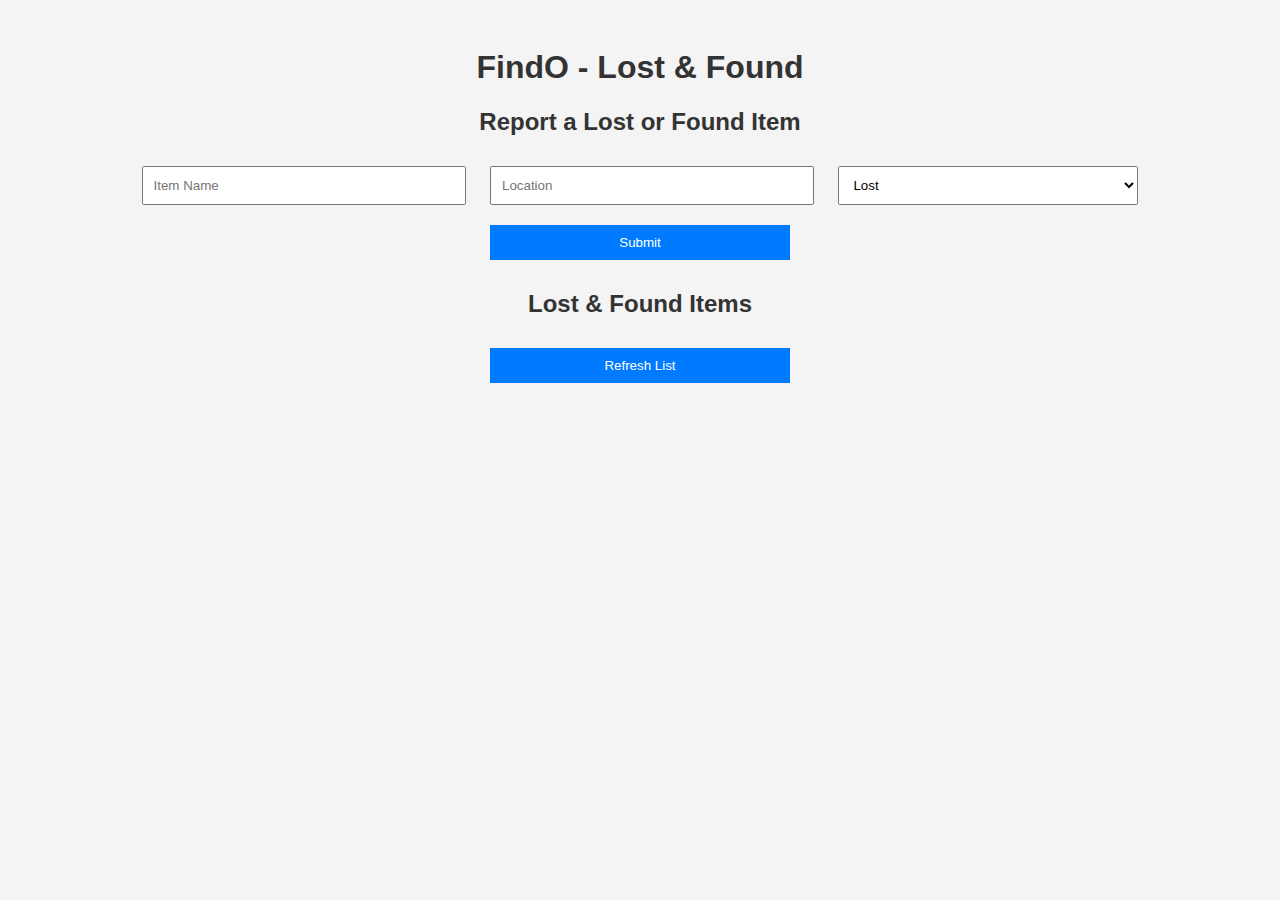
==== public/index.html @ 8bef2bb3 "Initail Commit Forntend" ====
<!DOCTYPE html>
<html lang="en">
<head>
    <meta charset="UTF-8">
    <meta name="viewport" content="width=device-width, initial-scale=1.0">
    <title>FindO - Lost & Found</title>
    <link rel="stylesheet" href="styles.css">
</head>
<body>
    <h1>FindO - Lost & Found</h1>

    <h2>Report a Lost or Found Item</h2>
    <input type="text" id="itemName" placeholder="Item Name">
    <input type="text" id="itemLocation" placeholder="Location">
    <select id="itemStatus">
        <option value="lost">Lost</option>
        <option value="found">Found</option>
    </select>
    <button onclick="addItem()">Submit</button>

    <h2>Lost & Found Items</h2>
    <button onclick="fetchItems()">Refresh List</button>
    <ul id="itemsList"></ul>

    <script src="script.js"></script>
</body>
</html>
---- public/styles.css ----
body {
    font-family: Arial, sans-serif;
    text-align: center;
    background-color: #f4f4f4;
    padding: 20px;
}

h1, h2 {
    color: #333;
}

input, select, button {
    margin: 10px;
    padding: 10px;
    width: 80%;
    max-width: 300px;
}

button {
    background-color: #007bff;
    color: white;
    border: none;
    cursor: pointer;
}

button:hover {
    background-color: #0056b3;
}

ul {
    list-style-type: none;
    padding: 0;
}

li {
    background: white;
    margin: 10px auto;
    padding: 10px;
    width: 80%;
    max-width: 400px;
    border-radius: 5px;
    box-shadow: 2px 2px 10px rgba(0,0,0,0.1);
}
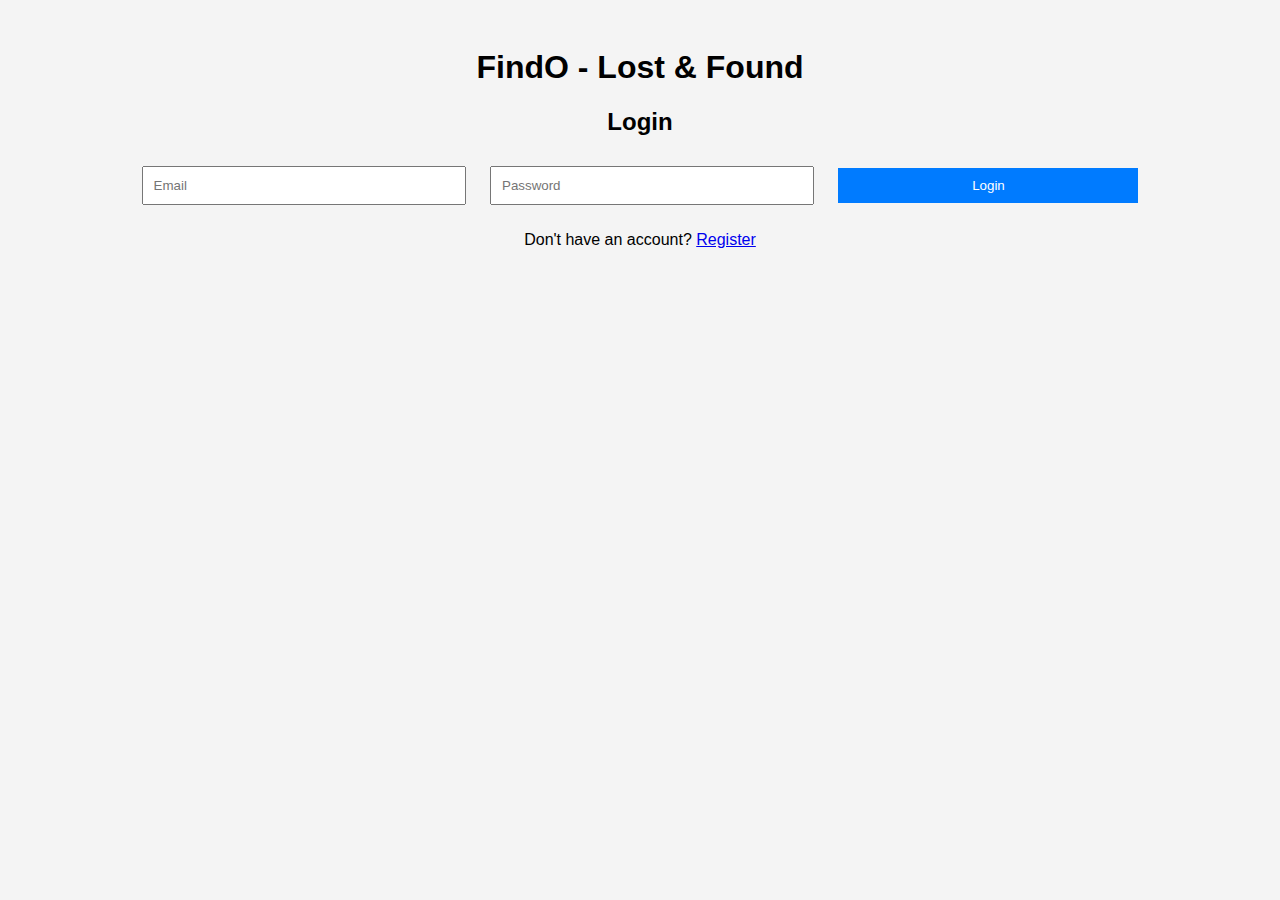
==== commit bcc751ae: "initail backend" ====
--- a/public/index.html
+++ b/public/index.html
@@ -1,27 +1,29 @@
 <!DOCTYPE html>
 <html lang="en">
 <head>
-    <meta charset="UTF-8">
-    <meta name="viewport" content="width=device-width, initial-scale=1.0">
-    <title>FindO - Lost & Found</title>
+    <title>FindO - Login</title>
     <link rel="stylesheet" href="styles.css">
 </head>
 <body>
     <h1>FindO - Lost & Found</h1>
 
-    <h2>Report a Lost or Found Item</h2>
-    <input type="text" id="itemName" placeholder="Item Name">
-    <input type="text" id="itemLocation" placeholder="Location">
-    <select id="itemStatus">
-        <option value="lost">Lost</option>
-        <option value="found">Found</option>
-    </select>
-    <button onclick="addItem()">Submit</button>
+    <div id="auth">
+        <h2>Login</h2>
+        <input type="email" id="loginEmail" placeholder="Email">
+        <input type="password" id="loginPassword" placeholder="Password">
+        <button onclick="login()">Login</button>
+        <p>Don't have an account? <a href="#" onclick="showRegister()">Register</a></p>
+    </div>
 
-    <h2>Lost & Found Items</h2>
-    <button onclick="fetchItems()">Refresh List</button>
-    <ul id="itemsList"></ul>
+    <div id="register" style="display: none;">
+        <h2>Register</h2>
+        <input type="text" id="regName" placeholder="Full Name">
+        <input type="email" id="regEmail" placeholder="Email">
+        <input type="password" id="regPassword" placeholder="Password">
+        <button onclick="register()">Register</button>
+        <p>Already have an account? <a href="#" onclick="showLogin()">Login</a></p>
+    </div>
 
-    <script src="script.js"></script>
+    <script src="auth.js"></script>
 </body>
 </html>
--- a/public/styles.css
+++ b/public/styles.css
@@ -3,10 +3,6 @@
     text-align: center;
     background-color: #f4f4f4;
     padding: 20px;
-}
-
-h1, h2 {
-    color: #333;
 }
 
 input, select, button {
@@ -22,23 +18,3 @@
     border: none;
     cursor: pointer;
 }
-
-button:hover {
-    background-color: #0056b3;
-}
-
-ul {
-    list-style-type: none;
-    padding: 0;
-}
-
-li {
-    background: white;
-    margin: 10px auto;
-    padding: 10px;
-    width: 80%;
-    max-width: 400px;
-    border-radius: 5px;
-    box-shadow: 2px 2px 10px rgba(0,0,0,0.1);
-}
-
